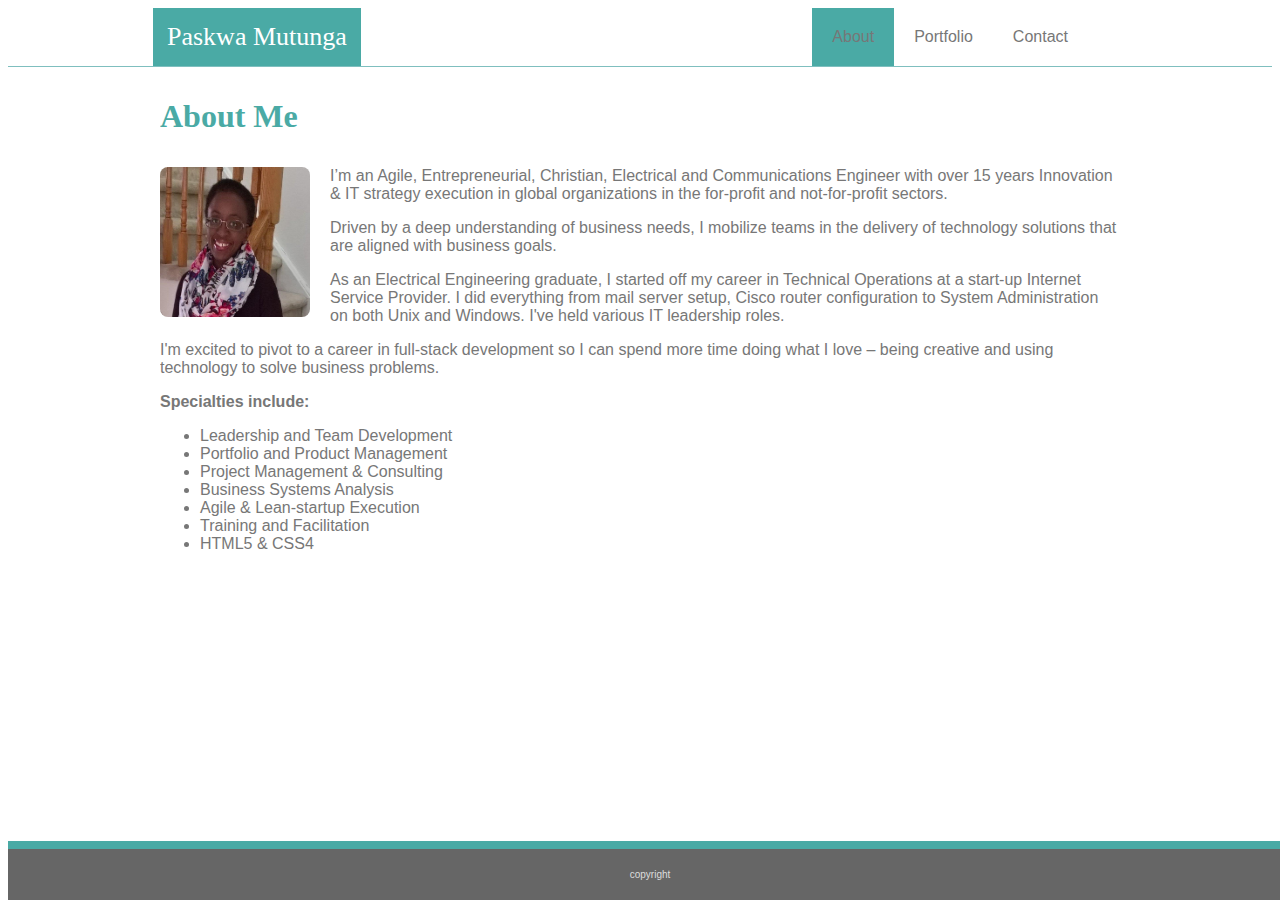
==== index.html @ 3e225f2f "initial files for responsive portfolio" ====
<!DOCTYPE html>
<html lang="en-CA">
    <head>
            <meta charset="UTF-8"> <!--what does this do?-->
            <title>Paskwa Mutunga Portfolio</title> <!--This appears at the top of the browser and is used by Google-->
            <!-- <link rel="stylesheet" type="text/css" href="assets/css/reset.css"> this is the link to the css reset file -->
            <link rel="stylesheet" type="text/css" href="assets/css/style.css"> <!--this is the link to the css file-->

    </head>

    <body>
       <!-- Top Navigation -->
            <div id="navcontainer">
                <p id="logo"> Paskwa Mutunga </p>
                <nav>
                    <ul>
                        <li class="active"><a href="#home">About</a> </li>
                        <li><a href="portfolio.html">Portfolio</a> </li>
                        <li><a href="contact.html">Contact</a> </li>
                    </ul>
                </nav>
            </div>

        <!-- Main Content Area -->
        <div id="maincontent">
            <h1> About Me</h1>
            
            <div id="summary" class="clearfix">
                     
                <img id="portrait" src="assets\images\2-PaskwaM3.jpg" width='400' height='400' alt="Paskwa portrait">

                <p> I’m an Agile, Entrepreneurial, Christian, Electrical and Communications Engineer with over 15 years Innovation & IT strategy execution in global organizations in the for-profit and not-for-profit sectors. </p>

                <p>Driven by a deep understanding of business needs, I mobilize teams in the delivery of technology solutions that are aligned with business goals.</p>

                <p>As an Electrical Engineering graduate, I started off my career in Technical Operations at a start-up Internet Service Provider. I did everything from mail server setup, Cisco router configuration to System Administration on both Unix and Windows. I've held various IT leadership roles. </p>
                <p>I'm excited to pivot to a career in full-stack development so I can spend more time doing what I love – being creative and using technology to solve business problems.</p>
            </div>

            <div id="skills">
                <p> <strong>Specialties include:</strong> </p>
                        
                    <ul>
                        <li> Leadership and Team Development</li>
                        <li> Portfolio and Product Management </li>
                        <li> Project Management & Consulting</li>
                        <li> Business Systems Analysis </li>
                        <li> Agile & Lean-startup Execution</li>
                        <li> Training and Facilitation</li>
                        <li> HTML5 & CSS4</li>
                    </ul>               
            </div>
        </div>
               
        <!--  Footer -->
            <footer>
                copyright
            </footer>

    </body>
</html>
---- assets/css/style.css ----
/* Styling for the top navigation */

#navcontainer {
    width: 100%;
    margin: 0 auto;
    overflow: auto;
    border-bottom: 1px solid rgb(0,128,128, 0.5);
}


nav ul{
        list-style-type: none;
        margin:0;
        padding: 0;
        overflow: hidden;
        float: right;
        position: absolute;
        right: 15%;
    }

    nav li {
           text-align: right;
           float: left;
    }

    nav li a {
        display: block;  /* this makes the whole block clickable */
        color: #777777;
        text-align: center;
        padding: 20px;
        text-decoration: none; /* remove underline */
    }



 /* adding active and hover effect */

nav li:hover {
    background:#b6dddb;
    color: black;
}

.active {
    background-color: #4aaaa5;
   
}

/* logo */

#logo {
    background: #4aaaa5;
    color: white;
    font-family: 'Georgia', 'Times', 'Times New Roman', 'serif';
    float: left;
    font-size: 26px;
    margin: 0px 0px 0px 145px;
    padding: 14px;

}

 /* Summary*/
#summary {
    background: white;
}


#maincontent {
    width: 960px;
    margin: 0 auto;
    padding-bottom: 60px;
    background:#ffffff;
    overflow: hidden; /*I found that this helped the divs stay in the maincontent div */
   
}

body {
    color: #777777;
    font-family: Arial, Helvetica, sans-serif;
    background: #ffffff;
}



heading {
    background: #4aaaa5;
    font-size: 20px;
    position: fixed;
    top:0;
    left:150px;
    color: aliceblue;
    padding: 20px;
    margin: 0;
    }



 h1 {
     color: #4aaaa5;
     font-family: Georgia, 'Times New Roman', Times, serif;
     padding: 10px 0px;
     
 }


 #portrait {
     width: 150px;
     height: 150px;
     float: left;
     margin: 0px 20px 20px 0px;
     border-radius: 0.5em;
 }



 /* Portfolio page styling */
 .port {
     width: 200px;
     height: 200px;
     margin: 20px;
     float: left;
     
 }
.port p{
    background:rgba(0,128,128,0.8);
    padding: 20px;
    text-align: center;
    margin-top: 140px;
    color: #ffffff;
 
    

}
 #port1{

    background-image: url('../images/Scrum.jpg');
     
 }

 #port2{
     background-image: url('../images/Business\ Analysis.jpg')
    
 }

 #port3{
     background-image: url('../images/Project\ Management.jpg');
     clear: left;

 } 

 #port4 {
     background-image: url('../images/Digital\ Strategy.jpg');
  }

 #port5 {
    
    background-image: url('../images/Web\ Development.jpg');
    clear:left;
    
} 


 /* Contact page styling */

 form{
     border-top: 1px solid rgb(0,128,128, 0.5);
     font-family: Arial, Helvetica, sans-serif;
     font-size: 18px;
     line-height: 2em;
     width:90%;
 }

 input, textarea {
     font-family: Arial, Helvetica, sans-serif;
     border: 1px solid rgba(121, 145, 173, 0.5);
     font-size: 16px;
     padding: 10px;
     display: block;
     margin-bottom: 10px;
     width: 100%;
     color: #777777;
    }

  input:hover, textarea:hover {
      background: #d4faf8;
  }

  button {
      text-align: center;
      background: teal;
      font-family: Arial, Helvetica, sans-serif;
      font-size: 24px;
      color: #ffffff;
      padding: 5px 30px;
      line-height: 1.5;
      border-radius: 0.3rem;
  }

  button:hover {
    background: #437976;
  }

  button:focus {
      background: #049c95;
  }
 /* footer */

 footer {

    background: #666666;
    position: fixed;
    bottom: 0;
    border-top: 8px solid #4aaaa5;
    width: 100%;
    font-size: 10px;
    padding: 20px 2px;
    text-align: center;
    color: #dddddd;
    }
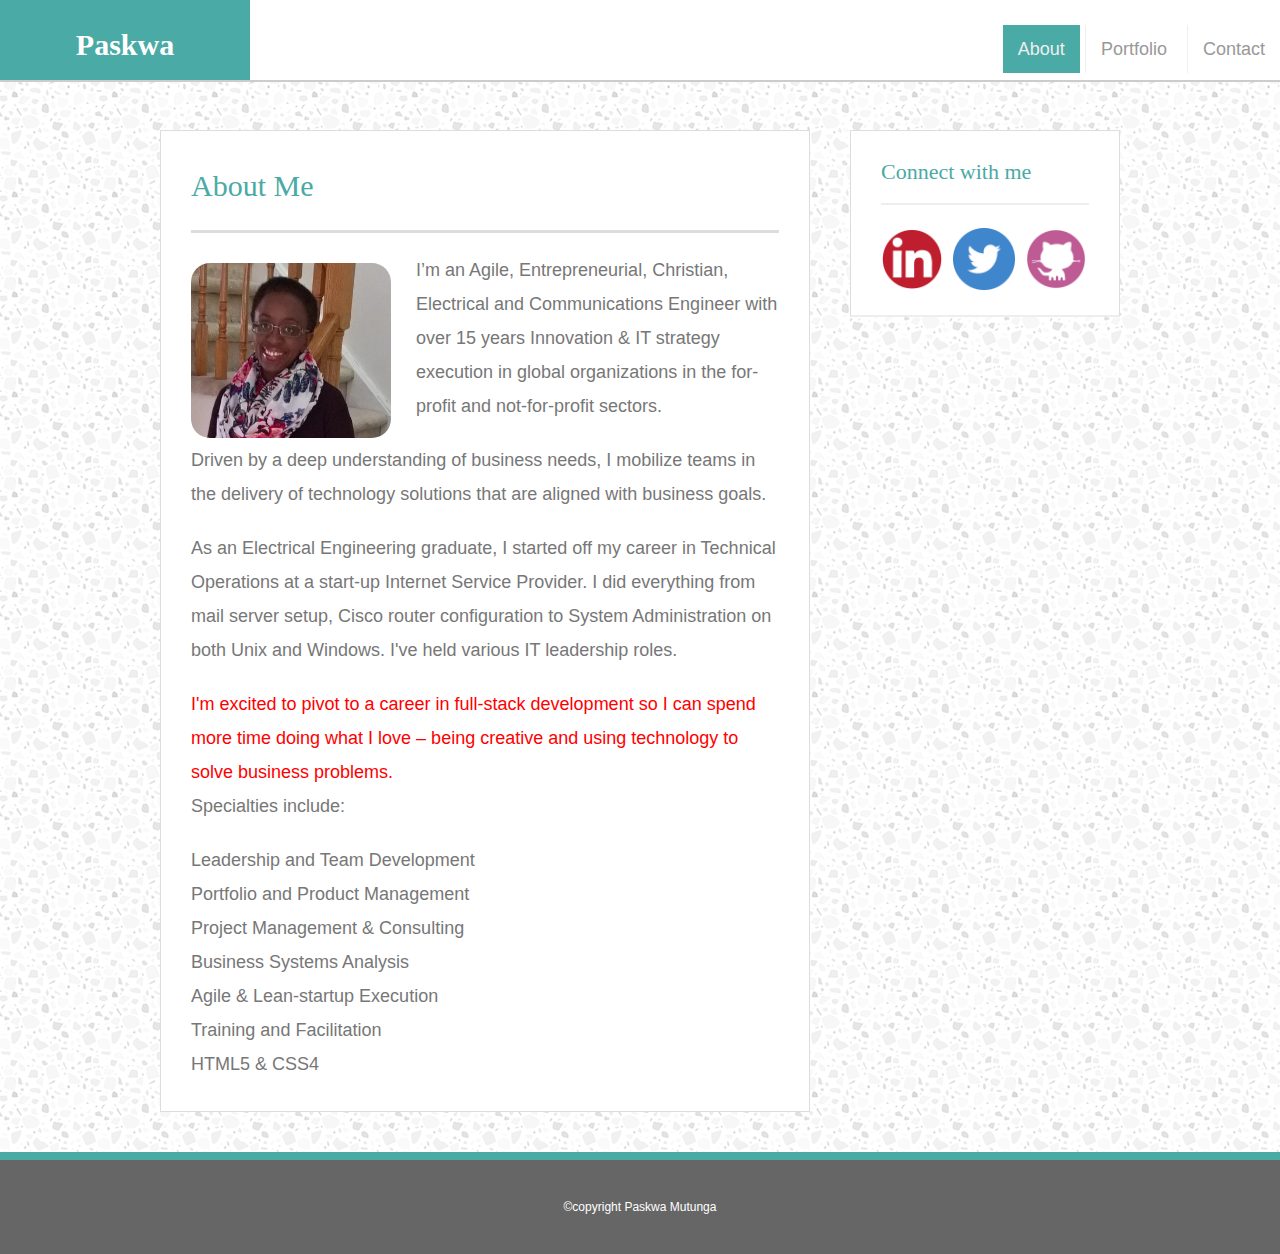
==== commit 0f798b3f: "responsive portfolio desktop design - Nov 22 2018 3.10pm" ====
--- a/index.html
+++ b/index.html
@@ -3,31 +3,32 @@
     <head>
             <meta charset="UTF-8"> <!--what does this do?-->
             <title>Paskwa Mutunga Portfolio</title> <!--This appears at the top of the browser and is used by Google-->
-            <!-- <link rel="stylesheet" type="text/css" href="assets/css/reset.css"> this is the link to the css reset file -->
+            <link rel="stylesheet" type="text/css" href="assets/css/reset.css"> <!--this is the link to the css reset file-->
             <link rel="stylesheet" type="text/css" href="assets/css/style.css"> <!--this is the link to the css file-->
 
     </head>
 
     <body>
        <!-- Top Navigation -->
-            <div id="navcontainer">
-                <p id="logo"> Paskwa Mutunga </p>
-                <nav>
-                    <ul>
-                        <li class="active"><a href="#home">About</a> </li>
-                        <li><a href="portfolio.html">Portfolio</a> </li>
-                        <li><a href="contact.html">Contact</a> </li>
-                    </ul>
-                </nav>
-            </div>
+        <header id="masthead">
+            <a href="index.html" id="logo">Paskwa</a>
+            <nav>
+                <a class="active" href="index.html">About</a>
+                <a href="portfolio.html">Portfolio</a>
+                <a href="contact.html"> Contact</a>
+            </nav>
+        </header>
 
         <!-- Main Content Area -->
-        <div id="maincontent">
+                
+        <div id ="main-container"class="container">
+
+        <section class="main-section">
             <h1> About Me</h1>
             
             <div id="summary" class="clearfix">
                      
-                <img id="portrait" src="assets\images\2-PaskwaM3.jpg" width='400' height='400' alt="Paskwa portrait">
+                <img class="authport" src="assets\images\2-PaskwaM3.jpg" width='400' height='400' alt="Paskwa portrait">
 
                 <p> I’m an Agile, Entrepreneurial, Christian, Electrical and Communications Engineer with over 15 years Innovation & IT strategy execution in global organizations in the for-profit and not-for-profit sectors. </p>
 
@@ -50,11 +51,23 @@
                         <li> HTML5 & CSS4</li>
                     </ul>               
             </div>
+        </section>    
+
+            <section class="sidebar">
+                <div id="connect">
+                        <h2> Connect with me</h2>
+                        <img class="social" src="assets/images/linkedinred.png" alt="LinkedIn Icon">
+                        <img class="social" src="assets/images/twitterblue.png" alt="Twitter icon">
+                        <img class = "social" src="assets/images/githubpurple.png" alt="GitHub icon" srcset="">
+                </div>
+
+
+            </section>
         </div>
                
         <!--  Footer -->
             <footer>
-                copyright
+                &copy;copyright Paskwa Mutunga
             </footer>
 
     </body>
--- a/assets/css/style.css
+++ b/assets/css/style.css
@@ -1,218 +1,292 @@
-/* Styling for the top navigation */
-
-#navcontainer {
-    width: 100%;
-    margin: 0 auto;
-    overflow: auto;
-    border-bottom: 1px solid rgb(0,128,128, 0.5);
-}
-
-
-nav ul{
-        list-style-type: none;
-        margin:0;
-        padding: 0;
-        overflow: hidden;
-        float: right;
-        position: absolute;
-        right: 15%;
-    }
-
-    nav li {
-           text-align: right;
-           float: left;
-    }
-
-    nav li a {
-        display: block;  /* this makes the whole block clickable */
-        color: #777777;
-        text-align: center;
-        padding: 20px;
-        text-decoration: none; /* remove underline */
-    }
-
-
-
- /* adding active and hover effect */
-
-nav li:hover {
-    background:#b6dddb;
-    color: black;
-}
-
-.active {
-    background-color: #4aaaa5;
-   
-}
-
-/* logo */
-
-#logo {
-    background: #4aaaa5;
-    color: white;
-    font-family: 'Georgia', 'Times', 'Times New Roman', 'serif';
-    float: left;
-    font-size: 26px;
-    margin: 0px 0px 0px 145px;
-    padding: 14px;
-
-}
-
- /* Summary*/
-#summary {
-    background: white;
-}
-
-
-#maincontent {
-    width: 960px;
-    margin: 0 auto;
-    padding-bottom: 60px;
-    background:#ffffff;
-    overflow: hidden; /*I found that this helped the divs stay in the maincontent div */
-   
+/* Styling for all elements */
+
+* {
+    box-sizing: border-box; /* This ensures padding and margin are included in total div space */
 }
 
 body {
+    font-size: 18px;
+    line-height: 34px;
     color: #777777;
     font-family: Arial, Helvetica, sans-serif;
+    background: url('../images/light-grey-terrazzo.png');
+  
+}
+
+
+
+/* Style common elements on all pages. Header, footer, contact */
+
+/* Header */
+ 
+#masthead {
     background: #ffffff;
-}
-
-
-
-heading {
+    margin: 0 0 30px; /* Top and right=0 and bottom and left 30?*/
+    z-index: 99;
+    color: #ffffff;
+    overflow: auto;
+    border-bottom: 2px solid #cccccc;
+    position: fixed;
+    width: 100%;
+}
+
+#logo {
+    width: 250px;
+    height: 80px;
     background: #4aaaa5;
-    font-size: 20px;
-    position: fixed;
-    top:0;
-    left:150px;
-    color: aliceblue;
-    padding: 20px;
-    margin: 0;
+    float: left;
+    font-family: Georgia, 'Times New Roman', Times, serif;
+    text-align: center;
+    line-height: 90px;
+    color: #ffffff;
+    font-weight: 700;
+    font-size: 30px;
+    text-decoration: none;
+}
+
+nav {
+    float: right;
+    margin-top: 25px;
+}
+
+nav a{
+    color: #999999;
+    text-decoration: none;
+    margin:0 auto;
+    display: inline-block; /* links lay next to each other instead of stacked on top of each other*/
+    border-left: 1px solid #efefef; /* creates lines on nav bar */
+    padding:15px;
+    line-height: 18px;
+  }
+
+nav a:first-child {
+    border-left: 0 none; /* first link has no left border*/
+}
+
+.active {
+    background: #4aaaa5;
+    color: #efefef;
+}
+
+/* headings, paragraphs */
+
+h1, h2, h3, p {
+    margin-bottom: 20px;
+
+}
+
+h1, h2, h3 {
+    font-family: Georgia, 'Times New Roman', Times, serif;
+    font-weight: 700px;
+    color: #4aaaa5;
+}
+
+h1 {
+    font-size: 30px;
+    line-height: 49px;
+    border-bottom: 3px solid #ddd;
+    padding-bottom: 20px;
+}
+
+h2, h3 {
+    font-size: 22px;
+}
+
+p:last-child {
+    margin-bottom: 0;
+    color: red;
+}
+
+/* content container */
+
+/* Entire page */
+
+.container {
+    width: 100%;
+    max-width: 960px;
+    margin: 0 auto;
+    clear: both;
+}
+
+/* Main content section */
+#main-container {
+    padding-top: 130px; /* why do we need this?*/
+
+}
+
+.main-section{
+    background: #ffffff;
+    padding: 30px;
+    margin: 0 0 40px 0; /* Top, Right, Bottom, Left */
+    width: 100%; /*itmens take 100% of container */
+    max-width: 650px;
+    float: left;
+    border: 1px solid #ddd;
+
+}
+
+/*Side bar - Connect with me*/
+
+.sidebar {
+
+    background: #ffffff;
+    padding: 30px;
+    width: 100%;
+    max-width: 270px;
+    float: right;
+    border: 1px solid #ddd;
+    margin-bottom: 20px;
+}
+
+.social {
+    width: 62px;
+    height: 62px;
+    margin-top: 8px;
+    margin-right: 5px;
     }
 
-
-
- h1 {
-     color: #4aaaa5;
-     font-family: Georgia, 'Times New Roman', Times, serif;
-     padding: 10px 0px;
-     
- }
-
-
- #portrait {
-     width: 150px;
-     height: 150px;
-     float: left;
-     margin: 0px 20px 20px 0px;
-     border-radius: 0.5em;
- }
-
-
-
- /* Portfolio page styling */
- .port {
-     width: 200px;
-     height: 200px;
-     margin: 20px;
-     float: left;
-     
- }
-.port p{
-    background:rgba(0,128,128,0.8);
-    padding: 20px;
+.social:last-child {
+    margin-right: 0;
+
+}
+
+h3, .sidebar, h2 {
+    border-bottom: 2px solid #eee;
+    padding-bottom: 20px;
+    margin-bottom: 15px;
+    line-height: 22px;
+}
+
+/* Footer */
+
+
+footer {
+    background: #666666;
+    color: #ffffff;
+    padding: 30px 0;
+    clear: both;
+    border-top: 8px solid #4aaaa5;
+    font-size: 12px;
     text-align: center;
-    margin-top: 140px;
-    color: #ffffff;
+
+}
+
+
+/* About Page Styling */
+
+.authport {
+    width:200px;
+    height: auto;
+    margin-top: 10px;
+    float: left;
+    margin-right: 25px;
+    border-radius: 1.2rem;
+}
+
+/* Portfolio Page styling */
+.port {
+    width:200px;
+    height: 200px;
+    margin-top: 10px;
+    float: left;
+    margin-right: 25px;
+   
+}
+
+.work {
+   /* border: 1px solid red; */
+   width: 274px;
+   height: 200px;
+   /* overflow:auto;
+   position: relative; */
+   float: left;
+   margin: 20px 0 25px;
+   
+}
+
+.work:nth-child(even){
+    margin-right: 40px; /*this pushes the image down the page */
+}
+
+/* Format the images so they fit into the entire div */
+
+.work img {
+  width:100%;
+  border: 0 none;
  
-    
-
-}
- #port1{
-
-    background-image: url('../images/Scrum.jpg');
-     
- }
-
- #port2{
-     background-image: url('../images/Business\ Analysis.jpg')
-    
- }
-
- #port3{
-     background-image: url('../images/Project\ Management.jpg');
-     clear: left;
-
- } 
-
- #port4 {
-     background-image: url('../images/Digital\ Strategy.jpg');
-  }
-
- #port5 {
-    
-    background-image: url('../images/Web\ Development.jpg');
-    clear:left;
-    
-} 
-
-
- /* Contact page styling */
-
- form{
-     border-top: 1px solid rgb(0,128,128, 0.5);
-     font-family: Arial, Helvetica, sans-serif;
-     font-size: 18px;
-     line-height: 2em;
-     width:90%;
- }
-
- input, textarea {
-     font-family: Arial, Helvetica, sans-serif;
-     border: 1px solid rgba(121, 145, 173, 0.5);
-     font-size: 16px;
-     padding: 10px;
-     display: block;
-     margin-bottom: 10px;
-     width: 100%;
-     color: #777777;
+}
+
+.worksummary {
+    border-bottom: 0;
+    background: rgba(0,128,128, 0.8);
+    color: #ffffff;
+    text-align: center;
+    clear:both; /*doing this helped size the height correctly*/
+    position: relative;
+    bottom:70px;
+    padding: 15px;
+    width: 100%;
+    line-height: 30px;
+    font-weight: 300;
+
     }
 
-  input:hover, textarea:hover {
-      background: #d4faf8;
-  }
-
-  button {
-      text-align: center;
-      background: teal;
-      font-family: Arial, Helvetica, sans-serif;
-      font-size: 24px;
-      color: #ffffff;
-      padding: 5px 30px;
-      line-height: 1.5;
-      border-radius: 0.3rem;
-  }
-
-  button:hover {
-    background: #437976;
-  }
-
-  button:focus {
-      background: #049c95;
-  }
- /* footer */
-
- footer {
-
-    background: #666666;
-    position: fixed;
-    bottom: 0;
-    border-top: 8px solid #4aaaa5;
-    width: 100%;
-    font-size: 10px;
-    padding: 20px 2px;
-    text-align: center;
-    color: #dddddd;
-    }+
+/* Contact Us Page */
+
+#contact-form ul {
+   margin-bottom: 20px;
+ 
+}
+
+#contact-form li {
+    margin-bottom: 10px;
+}
+
+ #contact-form label, input[type=text], input[type=email], textarea {
+    display: block;
+    width: 100%;
+}
+
+#contact-form label {
+    font-size: 18px;
+    font-family: Arial, Helvetica, sans-serif;
+    color: #777777;
+    margin-bottom: 5px;
+
+}
+
+input[type=text], input[type=email], textarea {
+   
+    height: 35px;
+    font-size: 14px;
+    font-family: Arial, Helvetica, sans-serif;
+    color: #777777;
+    border: 1px solid #ddd;
+}
+
+input:hover {
+    background: #c9eeeb;
+    border:1px solid #777777;
+}
+
+textarea {
+    height: 200px;
+}
+
+textarea:hover {
+    background: #c9eeeb;
+    border:1px solid #777777;
+}
+
+input[type=submit] {
+
+    border: 1px solid red;
+    background: #4aaaa5;
+    border: 0 none;
+    color: #ffffff;
+    font-size: 18px;
+    padding: 10px 30px;
+    cursor: pointer;
+
+}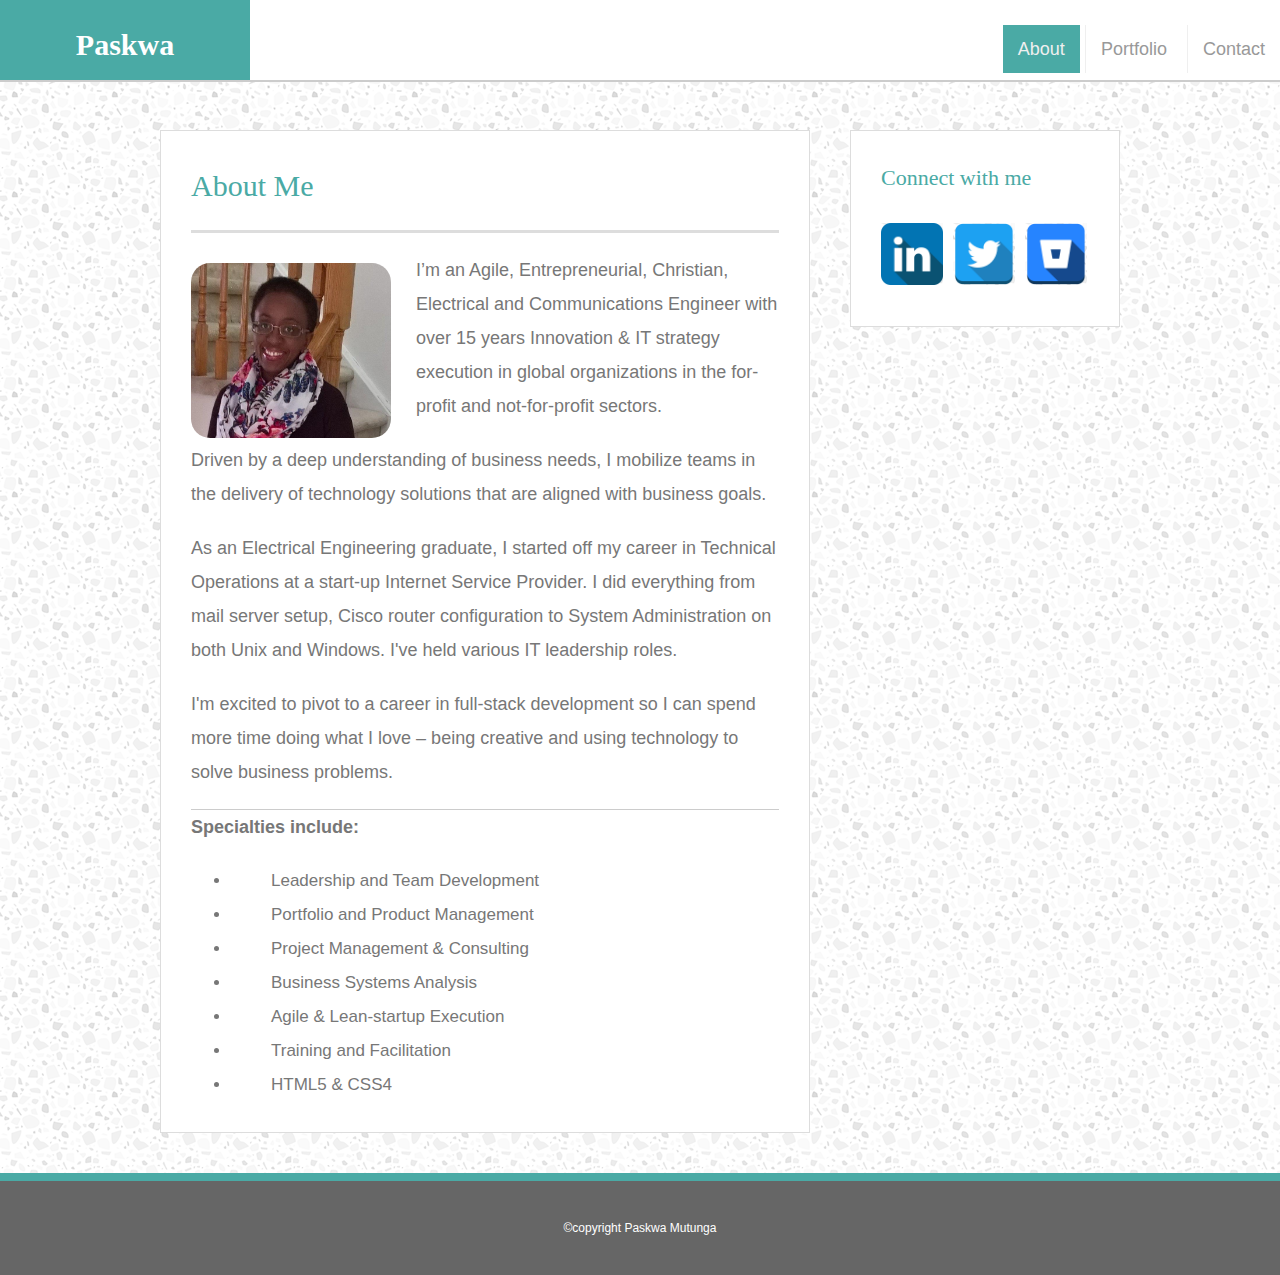
==== commit 693d7d29: "responsive portfolio 2018-Nov-22 4.35pm" ====
--- a/index.html
+++ b/index.html
@@ -5,6 +5,7 @@
             <title>Paskwa Mutunga Portfolio</title> <!--This appears at the top of the browser and is used by Google-->
             <link rel="stylesheet" type="text/css" href="assets/css/reset.css"> <!--this is the link to the css reset file-->
             <link rel="stylesheet" type="text/css" href="assets/css/style.css"> <!--this is the link to the css file-->
+            <meta name="viewport" content="width=device-width, initial-scale=1.0"> <!--viewport gives browser instructions on how to control page dimensions-->
 
     </head>
 
@@ -56,9 +57,9 @@
             <section class="sidebar">
                 <div id="connect">
                         <h2> Connect with me</h2>
-                        <img class="social" src="assets/images/linkedinred.png" alt="LinkedIn Icon">
-                        <img class="social" src="assets/images/twitterblue.png" alt="Twitter icon">
-                        <img class = "social" src="assets/images/githubpurple.png" alt="GitHub icon" srcset="">
+                        <a href="https://www.linkedin.com/in/paskwa/"><img class="social" src="assets/images/linkedin_square.png" alt="LinkedIn Icon"></a>
+                        <a href="https://twitter.com/PaskwaMutunga"><img class="social" src="assets/images/twitter_square.png" alt="Twitter icon"></a>
+                        <a href="https://gitlab.com/pmutunga"> <img class = "social" src="assets/images/github_square.png" alt="GitHub icon" srcset=""></a>
                 </div>
 
 
--- a/assets/css/style.css
+++ b/assets/css/style.css
@@ -92,10 +92,7 @@
     font-size: 22px;
 }
 
-p:last-child {
-    margin-bottom: 0;
-    color: red;
-}
+
 
 /* content container */
 
@@ -138,15 +135,22 @@
     margin-bottom: 20px;
 }
 
+#connect a {
+    margin-right: 5px;
+}
+
+#connect a:last-child{
+    margin-right: 0;
+}
 .social {
     width: 62px;
     height: 62px;
     margin-top: 8px;
-    margin-right: 5px;
-    }
-
-.social:last-child {
     margin-right: 0;
+    background: url(../images/light-grey-terrazzo.png);
+      }
+
+
 
 }
 
@@ -181,6 +185,28 @@
     float: left;
     margin-right: 25px;
     border-radius: 1.2rem;
+}
+
+#skills {
+    border-top: 1px solid #cccccc;
+}
+
+strong {
+    
+    margin-top: 50px;
+    font-weight: 700;
+}
+
+#skills ul {
+    padding-left: 40px;
+    font-size: 17px;
+
+}
+
+#skills li {
+    list-style-type: disc;
+    margin-inline-start: 0px;
+    padding-inline-start: 40px;
 }
 
 /* Portfolio Page styling */
@@ -289,4 +315,23 @@
     padding: 10px 30px;
     cursor: pointer;
 
-}+}
+
+/* Responsive design */
+
+@media screen and (max-width: 768px) {
+
+    #logo {
+        width:100%;
+    }
+
+    nav {
+        width:100%;
+
+    }
+    .sidebar{
+       float:none;
+    
+    }
+}
+
